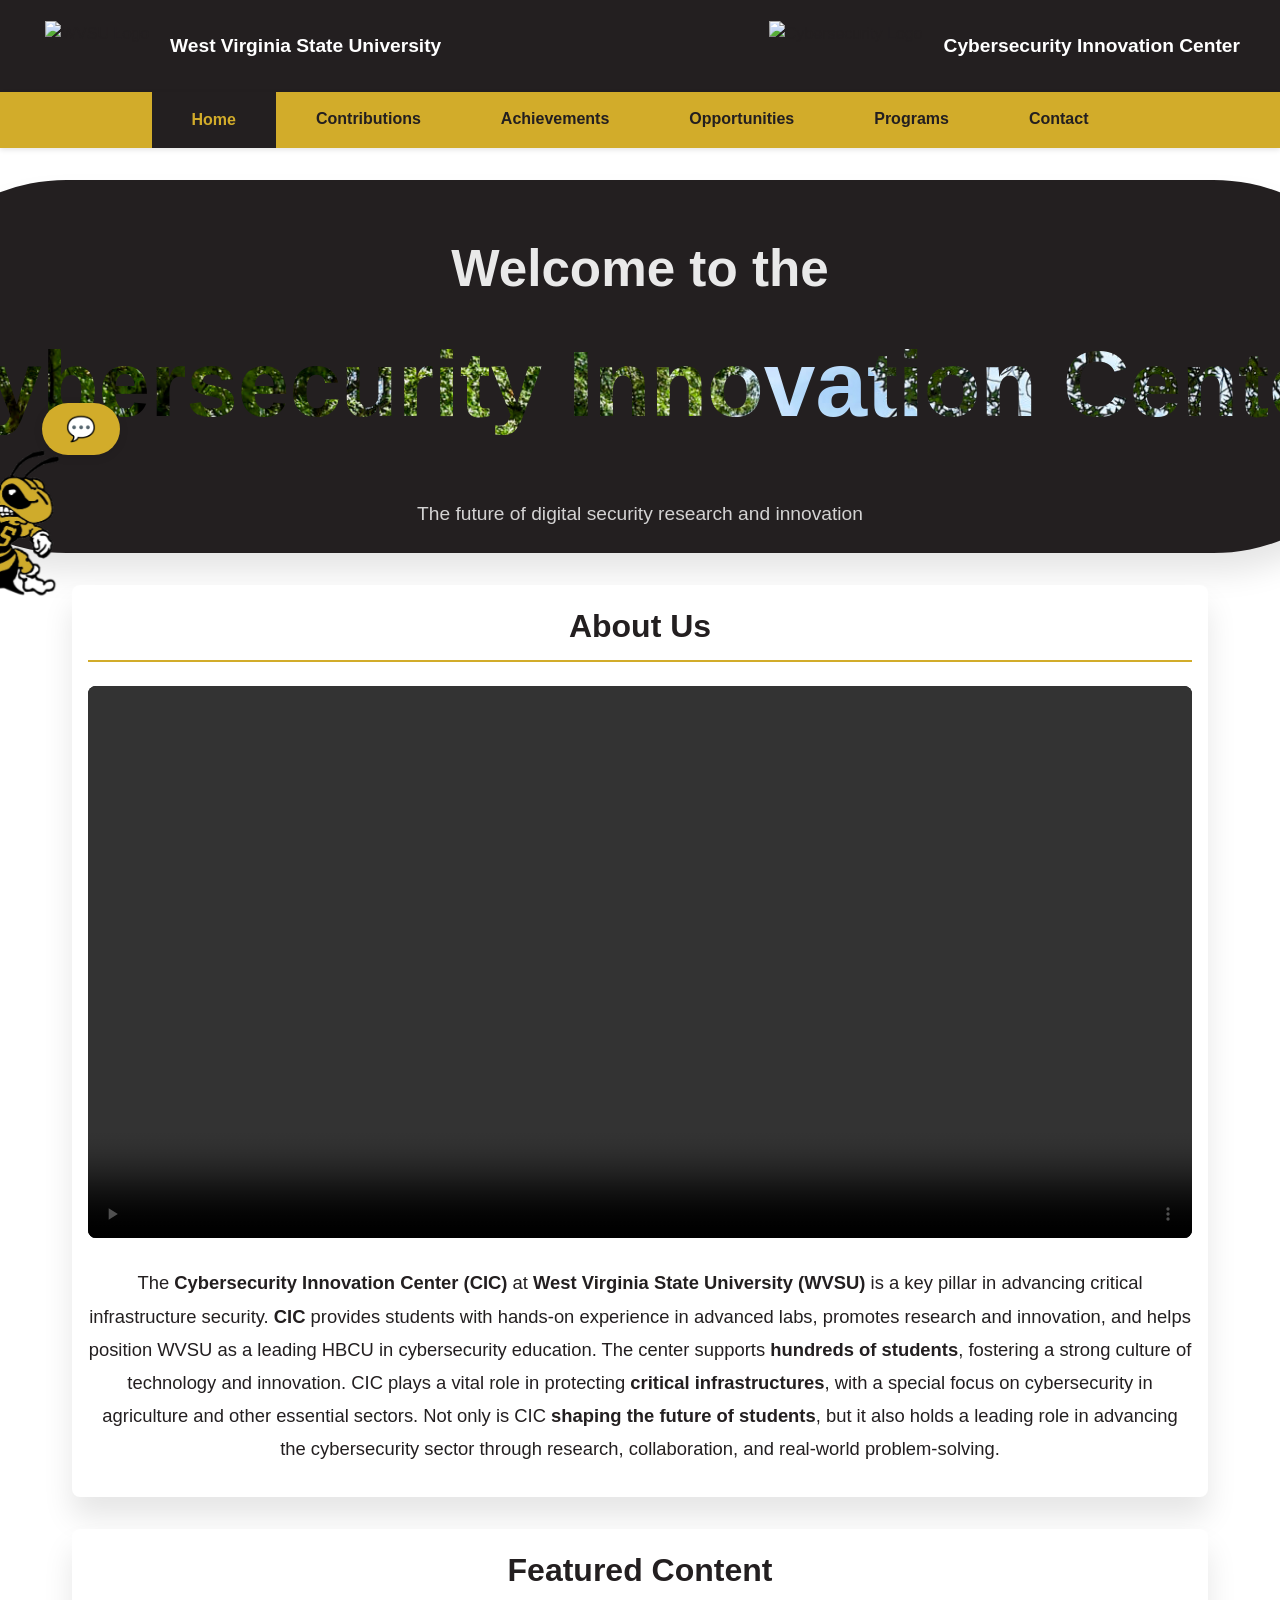
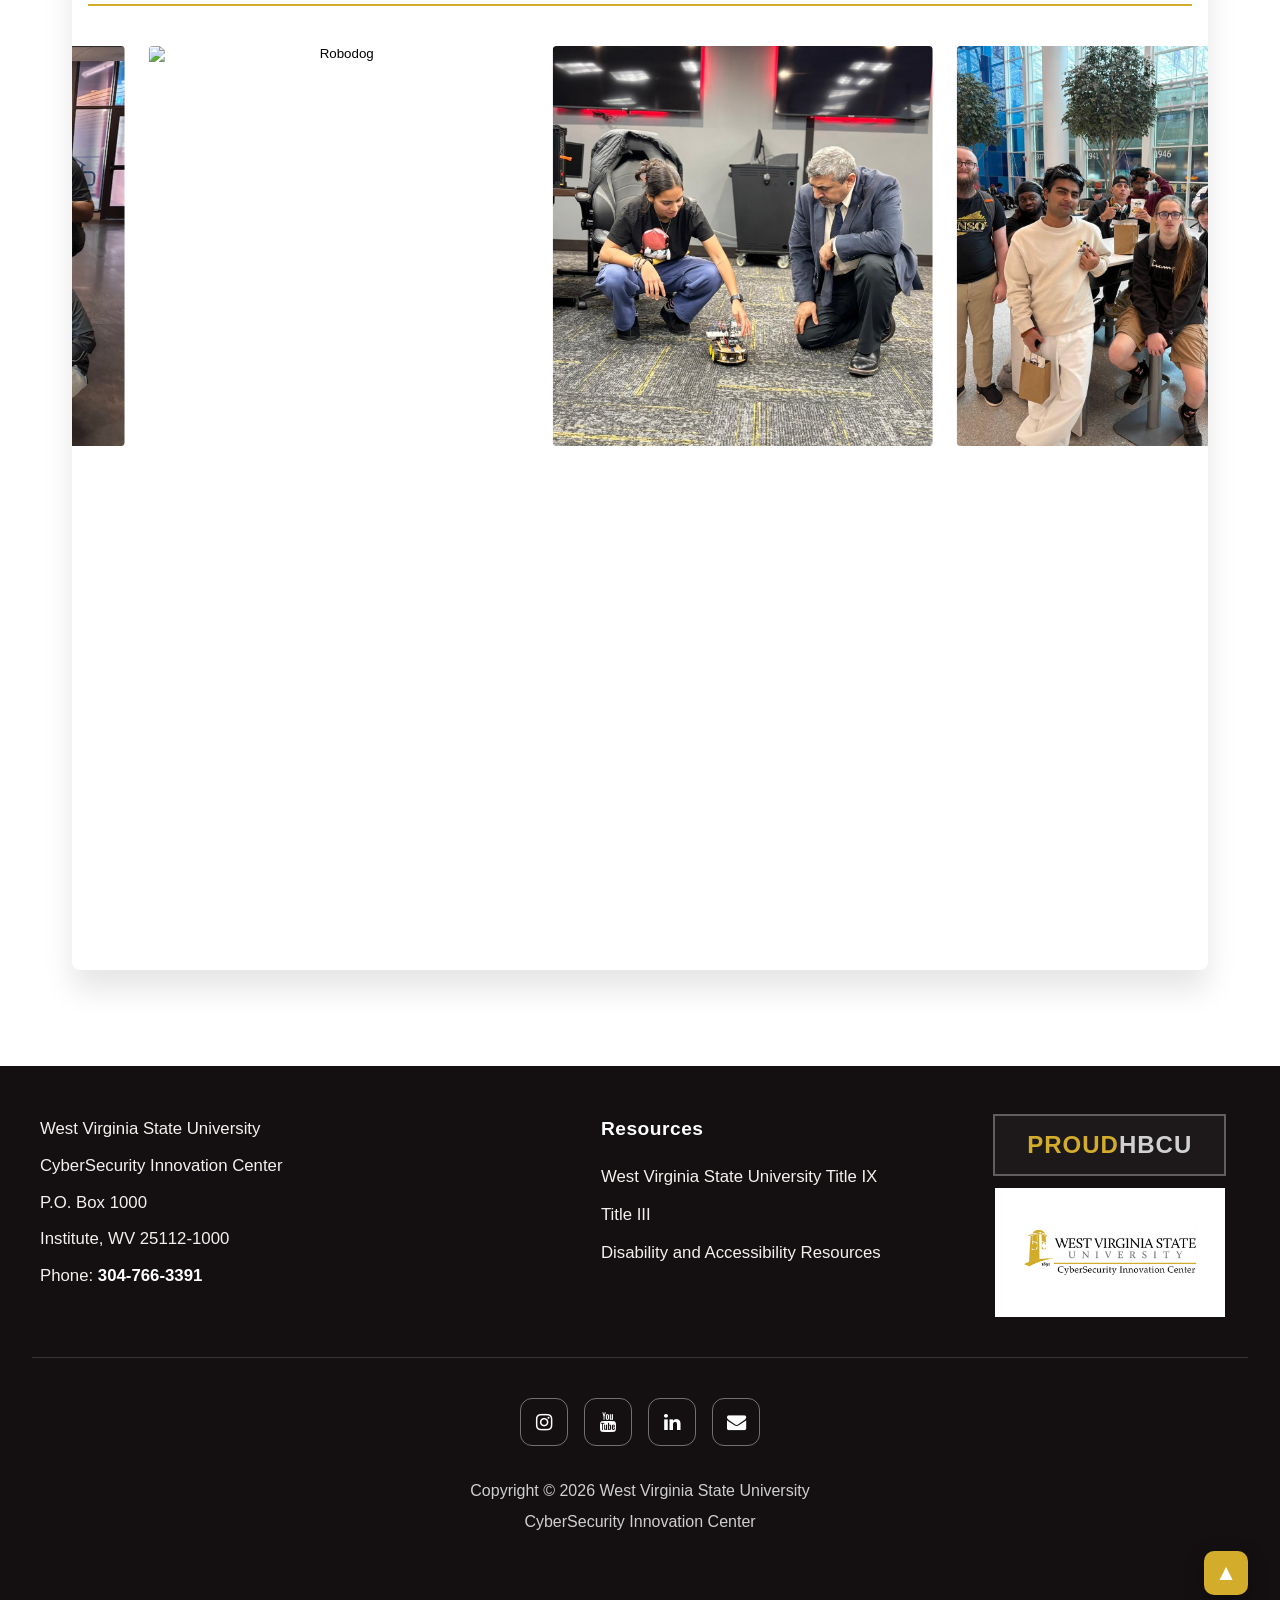
==== index.html @ 131c7783 "Add files via upload" ====
<!DOCTYPE html>
<html lang="en">
<head>
    <meta charset="UTF-8">
    <meta name="viewport" content="width=device-width, initial-scale=1.0">
    <title>WVSU Cybersecurity Department</title>
    <link rel="icon" type="image/png" href="https://res.cloudinary.com/dfd85ni55/image/upload/v1761953806/wvsu_logo_e3pgpv.jpg">
    <link rel="stylesheet" href="https://cdnjs.cloudflare.com/ajax/libs/font-awesome/6.5.2/css/all.min.css" integrity="sha512-10V4XgVQbWcv16O3MHuvb6jVWeItPxX2VINeodIZ6Tn6PvxI6Bfq5lHppZrgcWRjKs64+h0P4R9YQWZl+7kmg==" crossorigin="anonymous" referrerpolicy="no-referrer">
    <link rel="stylesheet" href="style/main.css">
    <link rel="stylesheet" href="https://cdnjs.cloudflare.com/ajax/libs/font-awesome/4.7.0/css/font-awesome.min.css">

</head>

<body>
    <div id="side-launcher">
        <button id="yj-logo" class="logo-btn"><img src="yj.png" alt="YJ Logo"></button>
        <button id="openChat" class="chat-button">💬</button>
    </div>
    <!-- Header with Logos -->
    <header class="header">
        <div class="logo-container">
            <div class="logo-section">
                <img src="https://res.cloudinary.com/dfd85ni55/image/upload/v1761953806/wvsu_logo_e3pgpv.jpg" alt="WVSU Logo" class="logo">
                <span class="logo-text">West Virginia State University</span>
            </div>
            <div class="logo-section">
                <img src="https://res.cloudinary.com/dfd85ni55/image/upload/v1761951953/logo_u8qpxo.png" alt="Cybersecurity Logo" class="logo">
                <span class="logo-text">Cybersecurity Innovation Center</span>
            </div>
        </div>
    </header>

    <!-- Navigation Banner -->
    <nav class="nav-banner">
        <div class="nav-container">
            <button class="nav-btn" data-target="home">Home</button>
            <button class="nav-btn" data-target="contributions">Contributions</button>
            <button class="nav-btn" data-target="achievements">Achievements</button>
            <button class="nav-btn" data-target="opportunities">Opportunities</button>
            <button class="nav-btn" data-target="programs">Programs</button>
            <button class="nav-btn" data-target="contact">Contact</button>
        </div>
    </nav>

    <!-- Main Content Area -->
    <main class="main-content">
        <!-- Home Section (Default) -->
        <section id="home" class="content-section active">
            <div class="hero-banner">
                <h1>Welcome to the</h1>
                <h2>Cybersecurity Innovation Center</h2>
                <p>The future of digital security research and innovation</p>
            </div>
            
            <div class="content-grid">
                <!-- About Us Section -->
                <div class="about-section">
                    <h2>About Us</h2>
                    <div class="about-content">
                        <div class="about-media">
                            <video controls class="about-video">
                                <source src="https://res.cloudinary.com/dfd85ni55/video/upload/v1761951751/Dr.Ali-1_bao9ch.mp4" type="video/mp4">
                                Your browser does not support the video tag.
                            </video>
                        </div>
                        <div class="about-text">
                            <p>The <strong>Cybersecurity Innovation Center (CIC)</strong> at <strong>West Virginia State University (WVSU)</strong> is a key pillar in advancing critical infrastructure security. <strong>CIC</strong> provides students with hands-on experience in advanced labs, promotes research and innovation, and helps position WVSU as a leading HBCU in cybersecurity education. The center supports <strong>hundreds of students</strong>, fostering a strong culture of technology and innovation. CIC plays a vital role in protecting <strong>critical infrastructures</strong>, with a special focus on cybersecurity in agriculture and other essential sectors.
Not only is CIC <strong>shaping the future of students</strong>, but it also holds a leading role in advancing the cybersecurity sector through research, collaboration, and real-world problem-solving.</p>
                        </div>
                    </div>
                </div>

<!-- Featured Content Area
<div class="featured-section">
  <h2>Featured Content</h2>

  <div id="featuredScroller"
       class="media-grid"
       style="display:flex; gap:12px; overflow-x:auto; overflow-y:hidden; padding:6px 2px 10px; -webkit-overflow-scrolling:touch; scroll-snap-type:x proximity;">
    
    <div class="media-item" style="flex:0 0 auto; scroll-snap-align:start;">
      <img src="https://res.cloudinary.com/dfd85ni55/image/upload/v1761951952/homeimg_brps0h.png"
           alt="Featured Image"
           style="display:block; height:140px; width:auto; max-width:none;">
    </div>

    <div class="media-item" style="flex:0 0 auto; scroll-snap-align:start;">
      <img src="https://res.cloudinary.com/dfd85ni55/image/upload/v1761951952/robodog_a3rska.jpg"
           alt="Robotic Dog"
           style="display:block; height:140px; width:auto; max-width:none;">
    </div>

    <div class="media-item" style="flex:0 0 auto; scroll-snap-align:start;">
      <img src="1.jpeg"
           alt="Image 1"
           style="display:block; height:140px; width:auto; max-width:none;">
    </div>

    <div class="media-item" style="flex:0 0 auto; scroll-snap-align:start;">
      <img src="2.jpeg"
           alt="Image 2"
           style="display:block; height:140px; width:auto; max-width:none;">
    </div>

    <div class="media-item" style="flex:0 0 auto; scroll-snap-align:start;">
      <img src="3.jpeg"
           alt="Image 3"
           style="display:block; height:140px; width:auto; max-width:none;">
    </div>
  </div>
</div>


        </section> -->
<!-- Featured Content Area -->
                <div class="featured-section">
                    <h2>Featured Content</h2>
               
                         <div id="image-track" data-mouse-down-at="0" data-prev-percentage="0">
                    <button class="image-btn" data-caption="Our First Hackathon">
                        <img class="image" src="hackathon1.png" alt="First Hackathon">
                    </button>
                    <button class="image-btn" data-caption="Robo-dog">
                        <img class="image" src="https://res.cloudinary.com/dfd85ni55/image/upload/v1761951952/robodog_a3rska.jpg" alt="Robodog">
                    </button>
                    <button class="image-btn" data-caption="Robotic Car Projects">
                        <img class="image" src="1.jpeg" alt="Project A">
                    </button>
                    <button class="image-btn" data-caption="Our Second Hackathon">
                        <img class="image" src="2.jpeg" alt="Second Hackathon">
                    </button>
                    </div>

                    <!-- shorts section -->
                    <div class="shorts-section">
                        <div class="shorts-grid">
                            <iframe width="250" height="444" src="https://www.youtube.com/embed/de_XVxw7pVk" title="YouTube video player" frameborder="0" allow="accelerometer; autoplay; clipboard-write; encrypted-media; gyroscope; picture-in-picture; web-share" allowfullscreen></iframe>
                            <iframe width="250" height="444" src="https://www.youtube.com/embed/Q2kvrEiIpgE" title="YouTube video player" frameborder="0" allow="accelerometer; autoplay; clipboard-write; encrypted-media; gyroscope; picture-in-picture; web-share" allowfullscreen></iframe>
                            <iframe width="250" height="444" src="https://www.youtube.com/embed/GW62mZNpHdo" title="YouTube video player" frameborder="0" allow="accelerometer; autoplay; clipboard-write; encrypted-media; gyroscope; picture-in-picture; web-share" allowfullscreen></iframe>
                            <iframe width="250" height="444" src="https://www.youtube.com/embed/1WqPB7zxiTo" title="YouTube video player" frameborder="0" allow="accelerometer; autoplay; clipboard-write; encrypted-media; gyroscope; picture-in-picture; web-share" allowfullscreen></iframe>
                        
                        </div>
                    </div>
                </div>
            </div>
        </section>
        <!-- Other Sections (Hidden by default) -->
                <section id="contributions" class="content-section">
            <h1>Contributions</h1>
            <div class="section-content">
                <h3>Google Clinic Partnership</h3>
                <div class="media-grid">
                        <div class="media-item">
                            <img src="img.jpg" alt="Featured Image" class="media-thumb">
                        </div>
                        <div class="media-item">
                            <img src="aa.jpeg" alt="Robotic Dog" class="media-thumb">
                        </div>
                    </div>
 <!-- <div style="display:flex; gap:12px; flex-wrap:wrap; align-items:flex-start;">
  <img src="img.jpg" alt="Google Clinic" class="section-image"
       style="width:260px; height:180px; object-fit:cover; display:block;">
  <img src="aa.jpeg" alt="Google Clinic" class="section-image"
       style="width:260px; height:180px; object-fit:cover; display:block;">
</div> -->

                <div class="contribution-item">
                    <p>The <strong>Google Clinic</strong> represents a groundbreaking partnership that bridges academic learning with real-world impact. Our students gain invaluable hands-on experience by providing <strong>free cybersecurity consultations</strong> to local businesses, helping protect our community's digital infrastructure while developing practical skills.</p>
                </div>
                <space>

                </space>
              
                <h3>Research Publications</h3>
                        <div class="media-grid">
                        <div class="media-item">
                            <img src="sc.jpeg" alt="Featured Image" class="media-thumb">
                        </div>
                        <div class="media-item">
                            <img src="bb.jpeg" alt="Robotic Dog" class="media-thumb">
                        </div>
                    </div>

                <div class="contribution-item">
                    <p>Through dedicated <strong>research funding</strong>, our department enables students to conduct innovative research in <strong>cybersecurity</strong>, <strong>AI</strong>, and <strong>computer science</strong>. These projects result in publications in respected academic journals, allowing students to establish their presence in the field while contributing to the advancement of cybersecurity knowledge.</p>
                </div>
            </div>
        </section>

        <section id="achievements" class="content-section">
            <h1>Achievements</h1>
            <div class="section-content">
                <h3>Industry Partnerships & Funding</h3>
                <div class="achievement-item">
                    <p>Through strategic partnerships with industry leaders like <strong>Google</strong>, <strong>IBM</strong>, and <strong>Amazon</strong>, we've secured substantial funding for the Innovation Center. These resources support cutting-edge facilities including the <strong>CyberHive</strong> and <strong>KITE</strong> labs, enhancing our students' learning experience.</p>
                </div>

                <h3>Major Grants</h3>
                <div class="achievement-item">
                    <ul class="grant-list">
                        <li><strong>$1 million</strong> - Google Cybersecurity Clinic (2024-2030)</li>
                        <li><strong>$749,973</strong> - Department of Energy (DoE) Cyber Security Center for Critical Infrastructure</li>
                        <li><strong>$500,000</strong> - Cybersecurity Innovation Center (CIC) expansion</li>
                        <li><strong>$764,792</strong> - Kanawha County Commission CIC establishment</li>
                        <li><strong>$349,681</strong> - CISE-MSI Research Collaboration</li>
                    </ul>
                </div>

                <h3>Competition Success</h3>
                <div class="achievement-item">
                    <p>Our department actively participates in various <strong>hackathons</strong> and cybersecurity competitions, providing students with opportunities to showcase their skills and compete at national levels.</p>
                </div>
            </div>
        </section>

        <section id="contact" class="content-section">
  <h1>Contact Us</h1>

  <div class="section-content"
       style="display:flex; align-items:flex-start; justify-content:space-between; gap:24px; flex-wrap:wrap;">

    <div class="contact-grid" style="flex:1 1 420px; min-width:280px;">
      <div class="contact-card">
        <h3>Dr. Ali Al-Sinayyid</h3>
        <p class="title">Assistant Professor | Director, WVSU Cybersecurity Innovation Center</p>
        <p>Department of Math, Computer Science, and Engineering</p>
        <p>College of Natural Sciences and Mathematics</p>
        <p>West Virginia State University</p>
        <p>727 Wallace Hall, Institute, WV 25112-1000</p>
        <p>Phone: <a href="tel:3047663391">304-766-3391</a></p>
        <p>Email: <a href="mailto:ali.alsinayyid@wvstateu.edu">ali.alsinayyid@wvstateu.edu</a></p>
        <p><a href="https://wvstateu.edu/college-of-natural-sciences-and-mathematics/author/ali-alsinayyid/">Learn More</a></p>
      </div>
    </div>

    <img src="ali.JPG"
         alt="Contact Image"
         class="contact-img"
         style="flex:0 0 auto; width:260px; max-width:100%; height:auto; margin-left:auto; margin-bottom:10px;">
  </div>
</section>


        <section id="achievements" class="content-section">
            <h1>Achievements</h1>
            <div class="section-content">
                <p>Grants: Cybersecurity Innovation Center Has Partnered With many big Tech Companies such as Google, IBM, And Amazon, To Recive Funding For The Innovation Center. This Funding is Used For Things such as The CyberHive and the KITEs, Which are Very Helpful in Learning CyberSecurity. This also allows him to provide funding to students for the differenct programs such as the google clinic and Research Papers.</p>
                <p>Hackathons: Dr. Ali Has taken several groups to various hackathons.</p>
            </div>
        </section>

        <section id="opportunities" class="content-section">
            <h1>Opportunities</h1>
            <div class="section-content">
                <div class="media-item">
                    <img src="clinic_ribbon.png" alt="Google Clinic" class="media-thumb">
                </div>
                
                <h3>Collaborative Programs</h3>
                <div class="opportunity-item">
                    <p>The <strong>Google Clinic Partnership</strong> represents our commitment to real-world experience and community service. Through this initiative, our students provide free cybersecurity evaluations to local small businesses, applying their classroom knowledge to protect our community's digital infrastructure.</p>
                </div>
                
                <h3>Research Opportunities</h3>
                <div class="opportunity-item">
                    <p>Our <strong>Research Program</strong> offers students the chance to conduct cutting-edge research in cybersecurity, AI, and computer science. Selected projects receive funding and support, with opportunities for publication in academic journals, helping students establish their presence in the field.</p>
                </div>

                <h3>Scholarships</h3>
                <div class="opportunity-item">
                    <p>The <strong>NobleReach Scholars Program</strong> offers recent graduates fully compensated, one-year positions in AI, computing & cybersecurity within government agencies. In 2025, 28 scholars were selected from over 1,000 applicants, working with prestigious organizations including the US Department of Defense and various city innovation authorities.</p>
                </div>

                <div class="opportunity-item">
                    <p>The <strong>Cyber Ready Professionals IT Audit Fundamentals Scholarship</strong> ($4,415 value) provides specialized training in IT auditing, cybersecurity, and risk management, preparing students for professional audit roles with comprehensive certification preparation.</p>
                </div>

                <div class="opportunity-item">
                    <p>The <strong>KCC Cybersecurity Scholarship</strong> ($1,500) supports students pursuing excellence in cybersecurity education.</p>
                </div>

                <div class="opportunity-item">
                    <p>The <strong>NSF CyberCorps Scholarship for Service (SFS)</strong> offers full tuition support for master's degrees in computer science or computer engineering, including generous stipends and annual professional development funds. Recipients attend exclusive job fairs in Washington, DC, connecting with premier employers like the National Security Agency and National Laboratories.</p>
                </div>
            </div>
        </section>

        <section id="programs" class="content-section">
            <h1>Programs</h1>
            <div class="section-content">
                <div class="media-grid program-grid">
                    <article class="program-card">
                        <img src="cyber.jpeg" alt="Graduate students collaborating on cybersecurity research" class="media-thumb">
                        <div class="program-info">
                            <h3>Master of Science in Computer Science (MS)</h3>
                            <a class="program-cta" href="https://wvstateu.edu/college-of-natural-sciences-and-mathematics/degree-program/master-of-science-in-computer-science/" target="_blank" rel="noopener">Learn more</a>
                        </div>
                    </article>

                    <article class="program-card">
                        <img src="cs.jpg" alt="Undergraduate students working on laptops" class="media-thumb">
                        <div class="program-info">
                            <h3>Bachelor of Science in Computer Science (BS)</h3>
                            <a class="program-cta" href="https://wvstateu.edu/college-of-natural-sciences-and-mathematics/departments/mathematics-and-computer-science/computer-science" target="_blank" rel="noopener">Learn more</a>
                        </div>
                    </article>
                </div>

                <div class="media-grid program-grid">
                    <article class="program-card">
                        <img src="c.jpeg" alt="Student presenting cybersecurity project" class="media-thumb">
                        <div class="program-info">
                            <h3>Bachelor of Science in Cybersecurity</h3>
                            <a class="program-cta" href="https://wvstateu.edu/college-of-natural-sciences-and-mathematics/departments/mathematics-and-computer-science/computer-science" target="_blank" rel="noopener">Learn more</a>
                        </div>
                    </article>

                    <article class="program-card">
                        <img src="aa.jpeg" alt="Faculty mentoring cybersecurity scholars" class="media-thumb">
                        <div class="program-info">
                            <h3>Minor in Cybersecurity</h3>
                            <a class="program-cta" href="https://wvstateu.edu/college-of-natural-sciences-and-mathematics/departments/mathematics-and-computer-science/computer-science" target="_blank" rel="noopener">Learn more</a>
                        </div>
                    </article>
                </div>
            </div>
        </section>

        <section id="contact" class="content-section">
            <h1>Contact Us</h1>
            <div class="section-content">
                <p>Get in touch with the Cybersecurity Department.</p>
            </div>
        </section>
    </main>

    <!-- Chatbot -->
    <div class="chat-container" id="chatContainer">
        <div class="chat-header">
            <h3>CIC Assistant</h3>
            <button id="minimizeChat" class="minimize-btn">−</button>
        </div>
        <div class="chat-messages" id="chatMessages"></div>
        <div class="chat-input">
            <input type="text" id="userInput" placeholder="Type your message...">
            <button id="sendMessage">Send</button>
        </div>
    </div>

    <footer class="site-footer">
        <div class="footer-top">
            <div class="footer-column footer-brand">
                <address class="footer-contact">
                    <p>West Virginia State University</p>
                    <p>CyberSecurity Innovation Center</p>
                    <p>P.O. Box 1000</p>
                    <p>Institute, WV 25112-1000</p>
                    <p>Phone: <a href="tel:3047663391">304-766-3391</a></p>
                </address>
            </div>

            <div class="footer-column footer-links">
                <h4>Resources</h4>
                <ul>
                    <li><a href="https://wvstateu.edu/about/title-ix" target="_blank" rel="noopener">West Virginia State University Title IX</a></li>
                    <li><a href="https://wvstateu.edu/about/title-iii" target="_blank" rel="noopener">Title III</a></li>
                    <li><a href="https://wvstateu.edu/about/disability-accessibility" target="_blank" rel="noopener">Disability and Accessibility Resources</a></li>

                </ul>
            </div>

           <div class="footer-column footer-badge" style="display:flex; flex-direction:column; gap:12px;">
  <a class="hbcu-badge"
     href="https://www2.ed.gov/about/inits/list/whhbcu/edlite-list.html"
     target="_blank"
     rel="noopener"
     style="display:block;">
    <span class="badge-prefix">Proud</span><span class="badge-highlight">HBCU</span>
  </a>

  <img src="sk.jpg"
       alt="West Virginia State University logo"
       class="footer-logo"
       style="display:block; max-width:100%; height:auto;">
</div>

        </div>

        <span class="footer-divider" aria-hidden="true"></span>

        <div class="footer-middle">
            <ul class="social-list">
                <li><a href="https://www.instagram.com/wvsu_yellowhackets?igsh=MW1vYThmN2ttdTlocw==" aria-label="West Virginia State University on Instagram"><i class="fa fa-instagram"></i></a></li>
                <li><a href="https://www.youtube.com/@WVSU1891/featured" aria-label="West Virginia State University on YouTube"><i class="fa fa-youtube"></i></a></li>
                <li><a href="https://www.linkedin.com/in/smartshikhar/" aria-label="West Virginia State University on LinkedIn"><i class="fa fa-linkedin"></i></a></li>
                <li><a href="mailto:ali.alsinayyid@wvstateu.edu" aria-label="West Virginia State University on Mail"><i class="fa fa-envelope"></i></a></li>
            </ul>

            <div class="footer-bottom">
                <p>Copyright © 2026 West Virginia State University</p>
                <p>CyberSecurity Innovation Center</p>
                <!-- <p class="powered-by">Powered by <span>WVNET</span></p> -->
            </div>
        </div>

        <button class="back-to-top" id="backToTop" aria-label="Back to top">
            <span>&#9650;</span>
        </button>
    </footer>

    <script src="js/main.js"></script>
    <script>
(() => {
  const scroller = document.getElementById('featuredScroller');
  if (!scroller) return;

  // Respect accessibility setting
  if (window.matchMedia && window.matchMedia('(prefers-reduced-motion: reduce)').matches) return;

  let paused = false;
  let rafId = null;
  let lastTs = null;
  let resumeTimer = null;

  const speed = 40; // pixels per second (change this for faster/slower)

  function tick(ts) {
    if (lastTs == null) lastTs = ts;
    const dt = (ts - lastTs) / 1000;
    lastTs = ts;

    if (!paused) {
      scroller.scrollLeft += speed * dt;

      const max = scroller.scrollWidth - scroller.clientWidth;
      if (max > 0 && scroller.scrollLeft >= max - 1) {
        scroller.scrollLeft = 0; // loop back to start
      }
    }

    rafId = requestAnimationFrame(tick);
  }

  function pause() { paused = true; }
  function resume() { paused = false; }
  function pauseThenResume(ms = 1500) {
    pause();
    if (resumeTimer) clearTimeout(resumeTimer);
    resumeTimer = setTimeout(resume, ms);
  }

  scroller.addEventListener('mouseenter', pause);
  scroller.addEventListener('mouseleave', resume);

  scroller.addEventListener('touchstart', pause, { passive: true });
  scroller.addEventListener('touchend', resume, { passive: true });

  scroller.addEventListener('wheel', () => pauseThenResume(1500), { passive: true });
  scroller.addEventListener('pointerdown', () => pauseThenResume(1500), { passive: true });

  rafId = requestAnimationFrame(tick);
})();
</script>

</body>
</html>
---- style/main.css ----
/* Reset and Base Styles */
* {
    margin: 0;
    padding: 0;
    box-sizing: border-box;
}

body {
    font-family: 'Arial', sans-serif;
    line-height: 1.6;
    color: #231F20;
    background-color: #ffffff;
}

/* Color Variables */
:root {
    --primary-dark: #231F20;
    --primary-gold: #D2AC2A;
    --white: #ffffff;
    --light-gray: #f4f4f4;
}

/* Header Styles */
#side-launcher {
    position: fixed;
    left: 0;
    top: 50%;
    transform: translateY(-50%);
    display: flex;
    flex-direction: column;  /* stack vertically */
    align-items: center;
    gap: 0.2rem;
    z-index: 900;
    transition: transform 0.3s ease;
}

.logo-btn {
    background: none;
    border: none;
    padding: 0;
    cursor: pointer;
    transition: transform 180ms ease;
}

.logo-btn img {
    width: 120px;
    height: auto;
    display: block;
}

.logo-btn:hover {
    transform: scale(1.03);
}

#side-launcher.closed {
    transform: translate(-100%, -50%); /* hide entire block offscreen */
}

#yj-logo {
    width: 120px;
    height: auto;
    position: fixed;
    transition: transform 0.3s ease;
}

#side-launcher.closed #yj-logo {
    transform: translateX(-120%);
}

.chat-button {
    margin: 0;
    font-size: 1.5rem;
    background: none;
    border: none;
    cursor: pointer;
    
    display: inline-flex;
    align-items: center;
    justify-content: center;
}
.header {
    background-color: var(--primary-dark);
    padding: 1rem 2rem;
}

.logo-container {
    display: flex;
    justify-content: space-between;
    align-items: center;
    max-width: 1200px;
    margin: 0 auto;
}

.logo-section {
    display: flex;
    align-items: center;
    gap: 1rem;
}

.logo {
    height: 60px;
    width: auto;
    background-color: var(--primary-dark);
    padding: 5px;
}

.logo-text {
    color: var(--white);
    font-size: 1.2rem;
    font-weight: bold;
}

/* Navigation Banner */
.nav-banner {
    background-color: var(--primary-gold);
    padding: 0;
    box-shadow: 0 2px 5px rgba(0,0,0,0.1);
}

/* make nav sticky and allow hide/show on scroll */
.nav-banner {
    position: sticky;
    top: 0;
    z-index: 1000;
    transition: transform 260ms ease-in-out, box-shadow 260ms ease-in-out;
}

.nav-banner.hidden {
    transform: translateY(-100%);
}

.nav-container {
    display: flex;
    justify-content: center;
    max-width: 1200px;
    margin: 0 auto;
}

.nav-btn {
    background: none;
    border: none;
    padding: 1rem 2.5rem;
    color: var(--primary-dark);
    font-size: 1rem;
    font-weight: bold;
    cursor: pointer;
    transition: all 0.3s ease;
    border-bottom: 3px solid transparent;
}

.nav-btn:hover {
    background-color: rgba(35, 31, 32, 0.1);
    border-bottom: 3px solid var(--primary-dark);
}

.nav-btn.active {
    background-color: var(--primary-dark);
    color: var(--primary-gold);
    border-bottom: 3px solid var(--primary-dark);
    padding-top: 1.2rem;
    
}

/* Main Content */
.main-content {
    max-width: 1200px;
    margin: 0 auto;
    padding: 2rem;
    min-height: 70vh;
}

.content-section {
    display: none;
    align-items: center;
}

.content-section.active {
    display: block;
}


/* Hero Banner */
.hero-banner {
    text-align: center;
    padding: 3rem 0rem;
    margin-bottom: 2rem; margin-left: -12rem; margin-right: -12rem;
    background: var(--primary-dark);
    color: var(--white);
    border-radius: 20rem;
    box-shadow: 0 20px 30px rgba(0,0,0,0.1);
}

.hero-banner h1,
.hero-banner h2 {
    position: relative;
    z-index: 1;
}

.hero-banner h1{
opacity: 0.9;
font-size: 3.2rem;
}

/*Cybersecurity Inovation Center*/
.hero-banner h2 {
    color: transparent;
    background-clip: text;
    -webkit-background-clip: text;
    
    font-size: 5.8rem;
    margin-bottom: 1rem;
    background-image: url("../hero-bg.jpeg");
    background-size: 130% auto;             
    background-position: auto auto;  
    animation: animate-background 40s linear infinite;
}
/* animate the background position to slide back and forth */
@keyframes animate-background {
    0%   { background-position:   0% 43%; }
    50%  { background-position: 100% 43%; }
    100% { background-position:   0% 43%; }
}

.hero-banner p {
    margin-top: 2.5rem; margin-bottom: -1.5rem;

    font-size: 1.2rem; opacity: 0.8;
}


/* Content Grid */
.content-grid {
    display: grid;
    gap: 2rem;
}

.about-section,
.featured-section {
    background: var(--white);
    padding: 1rem;
    position: relative;
    border-radius: 8px;
    box-shadow: 0 20px 30px rgba(0,0,0,0.1);
    overflow: hidden;      /* contain carousel within section */
}

.featured-section {
    min-height: 500px;     /* ensure vertical space for images */
    display: flex;
    flex-direction: column;
    justify-content: center;  /* vertically center track within section */
}

.about-section h2,
.featured-section h2 {
    color: var(--primary-dark);
    text-align: center;
    margin-bottom: 1.5rem;
    font-size: 2rem; /* increased from 1.8rem */
    border-bottom: 2px solid var(--primary-gold);
    padding-bottom: 0.5rem;
}

.about-content {
    display: grid;
    grid-template-columns: 1fr; /* stack video above text */
    gap: 1.25rem;
    align-items: start;
}

.about-text p {
    margin-bottom: 1rem;
    line-height: 1.8;
    font-size: 1.15rem; /* new: slightly larger body text */
}

/* center text in about section */
.about-text {
    text-align: center;
}

/* Media Placeholders */
.media-placeholder {
    background-color: var(--light-gray);
    border: 2px dashed #ccc;
    border-radius: 8px;
    height: 250px;
    display: flex;
    align-items: center;
    justify-content: center;
    color: #666;
    font-style: italic;
}

.media-grid {
    display: grid;
    grid-template-columns: repeat(auto-fit, minmax(250px, 1fr));
    gap: 1.5rem;
}

.media-item {
    text-align: center;
}

.media-item img {
    width: 100%;
    height: 300px;
    object-fit: cover;
    border-radius: 8px;
}

.media-item p {
    margin-top: 0.5rem;
    color: var(--primary-dark);
}

#image-track .image-btn {
    border: none;
    background: none;
    padding: 0;
    margin: 0;
    cursor: pointer;
    position: relative;
    display: inline-block;
}

#image-track .image-btn img {
    width: 380px;              /* fixed width for each image */
    height: 400px;             /* fixed height */
    object-fit: cover;         /* crop to fit without distortion */
    object-position: center;
    flex-shrink: 0;            /* prevent flex from shrinking */
    border-radius: 4px;
    display: block;
    transition: transform 220ms ease, box-shadow 220ms ease;
}

#image-track .image-btn::after {
    content: attr(data-caption);
    position: absolute;
    left: 0;
    right: 0;
    bottom: 12px;
    padding: 0 10px;
    background: none; 
    text-shadow: 2px 2px 4px rgba(0,0,0,0.5); /* re-added text shadow for visibility */
    color: var(--primary-gold);
    font-weight: 700;
    font-size: 36px;
    text-align: center;
    pointer-events: none;
    opacity: 0;
    transform: translateY(8px);
    transition: opacity 180ms ease, transform 180ms ease;
}

#image-track .image-btn:hover::after {
    opacity: 1;
    transform: translateY(0);
}

#image-track .image-btn:hover img {
    transform: translateY(-6px);
    box-shadow: 0 10px 30px rgba(0,0,0,0.12);
}

#image-track {
    display: flex;
    gap: 1.5rem;               /* space between images */
    padding: 1rem 0;           /* vertical breathing room */
    position: relative;        /* establish positioning context */
    /* JavaScript will add transform for drag interaction */
}

/* Shorts section styling */
.shorts-section {
    margin-top: 2rem;
    margin-bottom: 1rem;
}

.shorts-section h2 {
    text-align: center;
    color: var(--primary-dark);
    margin-bottom: 1rem;
}

.shorts-grid {
    display: flex;
    flex-wrap: wrap;
    justify-content: center;
    gap: 1rem;
}

.shorts-grid iframe {
    border: none;
    border-radius: 8px;
}

/* make the middle two pictures slightly larger than their box */



#image-track .image-btn:nth-child(2):hover img,
#image-track .image-btn:nth-child(3):hover img,
#image-track .image-btn:nth-child(1):hover img,
#image-track .image-btn:nth-child(4):hover img {
    transform: scale(1.03);
}

/* Section Content */
.section-content {
    background: var(--white);
    padding: 2rem;
    border-radius: 8px;
    box-shadow: 0 2px 10px rgba(0,0,0,0.1);
    min-height: 400px;
}

.section-content h1 {
    color: var(--primary-dark);
    margin-bottom: 1.5rem;
    border-bottom: 2px solid var(--primary-gold);
    padding-bottom: 0.5rem;
}

.section-content h3 {
    color: var(--primary-dark);
    margin: 2rem 0 1rem;
    font-size: 1.5rem;
    border-left: 4px solid var(--primary-gold);
    padding-left: 1rem;
}

.opportunity-item {
    margin-bottom: 1.5rem;
    padding: 1rem;
    background: var(--light-gray);
    border-radius: 6px;
}

.opportunity-item p {
    font-size: 1.1rem;
    line-height: 1.6;
    color: var(--primary-dark);
}

.opportunity-item strong,
.contribution-item strong,
.achievement-item strong {
    color: var(--primary-dark);
    font-weight: 600;
}

/* Contact Cards */
.contact-grid {
    display: grid;
    grid-template-columns: repeat(auto-fit, minmax(300px, 1fr));
    gap: 2rem;
    margin-top: 2rem;
}

.contact-card {
    background: var(--light-gray);
    padding: 1.5rem;
    border-radius: 8px;
    border-left: 4px solid var(--primary-gold);
}

.contact-card h3 {
    color: var(--primary-dark);
    margin-bottom: 0.5rem;
    font-size: 1.3rem;
}

.contact-card .title {
    color: var(--primary-gold);
    font-weight: 600;
    margin-bottom: 1rem;
    font-size: 1.1rem;
}

.contact-card p {
    margin-bottom: 0.5rem;
    font-size: 1rem;
}

.contact-img {
    margin-top: 32px;
    width: 12%;              /* fill available width */
    max-width: 260px;         /* keep within layout */
    height: calc(100% - 32px);/* stretch to match card height minus margin */
    position: relative;
    top: 18px;
    left: -18px; /* nudge up to align with card */
    object-fit: cover;        /* crop if necessary */
    border-radius: 8px;      /* slight bevel on edges */
    box-shadow: 0 2px 8px rgba(0,0,0,0.1);
}

/* Achievement Styles */
.achievement-item {
    margin-bottom: 1.5rem;
    padding: 1.5rem;
    background: var(--light-gray);
    border-radius: 8px;
}

.grant-list {
    list-style: none;
    padding: 0;
}

.grant-list li {
    margin-bottom: 0.8rem;
    padding-left: 1.5rem;
    position: relative;
    font-size: 1.1rem;
    line-height: 1.4;
}

.grant-list li::before {
    content: "•";
    color: var(--primary-gold);
    font-weight: bold;
    position: absolute;
    left: 0;
}

/* Contribution Styles */
.contribution-item {
    margin-bottom: 1.5rem;
    padding: 1.5rem;
    background: var(--light-gray);
    border-radius: 8px;
}

.contribution-item p,
.achievement-item p {
    font-size: 1.1rem;
    line-height: 1.6;
    color: var(--primary-dark);
}

/* Programs Styles */
.program-item {
    margin-bottom: 2rem;
    padding: 1.5rem;
    background: var(--light-gray);
    border-radius: 8px;
}

.program-list {
    list-style: none;
    padding: 0;
    margin: 1rem 0;
}

.program-list li {
    margin-bottom: 0.8rem;
    padding-left: 1.5rem;
    position: relative;
    font-size: 1.1rem;
    line-height: 1.4;
}

.program-list li::before {
    content: "•";
    color: var(--primary-gold);
    font-weight: bold;
    position: absolute;
    left: 0;
}

.program-link {
    margin-top: 1rem;
    font-size: 1.1rem;
}

.program-link a {
    color: var(--primary-gold);
    text-decoration: none;
    font-weight: 600;
    transition: color 0.3s ease;
}

.program-link a:hover {
    color: var(--primary-dark);
    text-decoration: underline;
}

.program-grid {
    margin-top: 2rem;
    gap: 2rem;
}

.program-card {
    background: var(--white);
    border-radius: 12px;
    box-shadow: 0 12px 30px rgba(0,0,0,0.08);
    overflow: hidden;
    display: flex;
    flex-direction: column;
    border: 1px solid rgba(0,0,0,0.06);
}

.program-card .media-thumb {
    border-radius: 0;
    height: 240px;
    object-fit: cover;
}

.program-info {
    padding: 1.25rem 1.5rem 1.75rem;
    display: flex;
    flex-direction: column;
    gap: 0.75rem;
    flex: 1;
}

.program-info h3 {
    margin: 0;
    padding: 0;
    border: none;
    font-size: 1.35rem;
}

.program-cta {
    align-self: flex-start;
    color: var(--primary-gold);
    text-decoration: none;
    font-weight: 700;
    letter-spacing: 0.05em;
    text-transform: uppercase;
    font-size: 0.95rem;
    border-bottom: 2px solid transparent;
    transition: color 0.2s ease, border 0.2s ease;
}

.program-cta:hover {
    color: var(--primary-dark);
    border-color: var(--primary-dark);
}

.course-grid {
    display: grid;
    grid-template-columns: repeat(auto-fit, minmax(300px, 1fr));
    gap: 2rem;
    margin-top: 2rem;
}

.course-item {
    background: var(--white);
    border-radius: 8px;
    overflow: hidden;
    box-shadow: 0 2px 10px rgba(0,0,0,0.1);
    transition: transform 0.3s ease;
}

.course-item:hover {
    transform: translateY(-5px);
}

.course-img {
    width: 100%;
    height: auto;
    display: block;
    border-radius: 8px;
}

/* Larger, Responsive Video Styling */
.about-media .about-video {
    width: 100%;
    height: auto;
    max-height: 600px; /* increase playback size */
    border-radius: 8px;
    background-color: #000;
    display: block;
    object-fit: cover;  
}

/* Ensure Text Sits Underneath with Comfortable Spacing */
.about-text {
    margin-top: 0.5rem;
    line-height: 1.8;
}

/* Footer */
.site-footer {
    background: #141011;
    color: #f3f1ee;
    padding: 3rem 2rem 5rem;
    margin-top: 4rem;
    position: relative;
    overflow: hidden;
}

.footer-top {
    display: grid;
    grid-template-columns: 2fr 1.3fr 1fr;
    gap: 2.5rem;
    max-width: 1200px;
    margin: 0 auto;
    align-items: flex-start;
}

.footer-column h4 {
    font-size: 1.2rem;
    letter-spacing: 0.5px;
    margin-bottom: 1.2rem;
    color: var(--white);
}

.footer-brand {
    display: flex;
    gap: 1.5rem;
}

.footer-logo {
    width: 230px;
    height: auto;
    object-fit: contain;
}

.footer-contact {
    font-style: normal;
    line-height: 1.8;
}

.footer-contact p {
    margin-bottom: 0.4rem;
    font-size: 1.05rem;
}

.footer-contact a {
    color: var(--white);
    text-decoration: none;
    font-weight: 600;
}

.footer-links ul {
    list-style: none; padding: 0;
}

.footer-links li {
    margin-bottom: 0.7rem;
}

.footer-links a {
    color: #f3f1ee;
    text-decoration: none;
    font-size: 1.05rem;
    transition: color 0.3s ease;
}

.footer-links a:hover {
    color: var(--primary-gold);
}

.footer-badge {
    display: flex;
    justify-content: flex-end;
    align-items: center;
}

.hbcu-badge {
    display: inline-flex;
    border: 2px solid rgba(255,255,255,0.3);
    padding: 0.6rem 2rem;
    text-transform: uppercase;
    font-weight: 700;
    font-size: 1.5rem;
    letter-spacing: 1px;
    gap: 0.6rem;
    align-items: center;
    background: rgba(255,255,255,0.04);
    color: var(--white);
    text-decoration: none;
}

.badge-prefix {
    color: var(--primary-gold);
}

.badge-highlight {
    color: rgba(255,255,255,0.8);
}

.footer-divider {
    display: block;
    height: 1px;
    width: 100%;
    background: rgba(255,255,255,0.15);
    margin: 2.5rem 0;
}

.footer-middle {
    max-width: 900px;
    margin: 0 auto;
    text-align: center;
}

.social-list {
    list-style: none;
    display: flex;
    justify-content: center;
    gap: 1rem;
    margin-bottom: 2rem;
    flex-wrap: wrap;
}

.social-list a {
    width: 48px;
    height: 48px;
    border-radius: 12px;
    border: 1px solid rgba(255,255,255,0.4);
    display: inline-flex;
    align-items: center;
    justify-content: center;
    color: var(--white);
    font-size: 1.2rem;
    text-decoration: none;
    transition: transform 0.3s ease, background 0.3s ease;
}

.social-list a:hover {
    transform: translateY(-4px);
    background: rgba(255,255,255,0.1);
}

.footer-bottom p {
    margin-bottom: 0.3rem;
    color: rgba(255,255,255,0.8);
    font-size: 1rem;
}

.powered-by span {
    color: var(--primary-gold);
    font-weight: 700;
}

.back-to-top {
    position: absolute;
    bottom: 1.5rem;
    right: 2rem;
    width: 44px;
    height: 44px;
    border-radius: 10px;
    border: none;
    background: var(--primary-gold);
    color: var(--white);
    font-size: 1.4rem;
    cursor: pointer;
    box-shadow: 0 6px 20px rgba(0,0,0,0.25);
    display: flex;
    align-items: center;
    justify-content: center;
    transition: transform 0.2s ease, background 0.3s ease;
}

.back-to-top:hover {
    transform: translateY(-2px);
    background: #b08a1e;
}

/* Chatbot Styles */
.chat-container {
    position: fixed;
    bottom: 20px;
    left: 20px;            /* move to left side */
    width: 300px;
    height: 400px;
    background: var(--white);
    border-radius: 10px;
    box-shadow: 0 0 10px rgba(0,0,0,0.1);
    display: none;
    flex-direction: column;
    z-index: 1000;
    border: 1px solid var(--primary-gold);
}

.chat-header {
    background: var(--primary-dark);
    color: var(--white);
    padding: 10px;
    border-radius: 10px 10px 0 0;
    display: flex;
    justify-content: space-between;
    align-items: center;
}

.chat-header h3 {
    margin: 0;
    color: var(--primary-gold);
    border: none;
    padding: 0;
}

.minimize-btn {
    background: none;
    border: none;
    color: var(--white);
    font-size: 20px;
    cursor: pointer;
    padding: 0 5px;
}

.chat-messages {
    flex: 1;
    overflow-y: auto;
    padding: 10px;
}

.message {
    margin-bottom: 10px;
    padding: 8px 12px;
    border-radius: 15px;
    max-width: 80%;
}

.user-message {
    background: var(--light-gray);
    margin-left: auto;
}

.bot-message {
    background: var(--primary-gold);
    color: var(--white);
}

.chat-input {
    padding: 10px;
    display: flex;
    gap: 10px;
    border-top: 1px solid var(--light-gray);
}

.chat-input input {
    flex: 1;
    padding: 8px;
    border: 1px solid var(--light-gray);
    border-radius: 20px;
    outline: none;
}

.chat-input button {
    background: var(--primary-gold);
    color: var(--white);
    border: none;
    padding: 8px 15px;
    border-radius: 20px;
    cursor: pointer;
    transition: background-color 0.3s;
}

.chat-input button:hover {
    background: var(--primary-dark);
}

.chat-button {
    position: fixed;
    bottom: -5px;
    right: -120px;
    background: var(--primary-gold);
    color: var(--white);
    border: none;
    padding: 12px 24px;
    border-radius: 30px;
    cursor: pointer;
    font-weight: bold;
    box-shadow: 0 2px 10px rgba(0,0,0,0.1);
    z-index: 1000;
}

.chat-button:hover {
    background: var(--primary-dark);
}

/* Responsive Design */
@media (max-width: 768px) {
    .logo-container {
        flex-direction: column;
        gap: 1rem;
        text-align: center;
    }

    .nav-container {
        flex-wrap: wrap;
    }

    .nav-btn {
        padding: 0.8rem 1rem;
        font-size: 0.9rem;
        flex: 1 1 auto;
    }

    .about-content {
        grid-template-columns: 1fr;
    }

    .hero-banner h1 {
        font-size: 2rem;
    }

    .main-content {
        padding: 1rem;
    }

    .footer-top {
        grid-template-columns: 1fr;
        text-align: center;
    }

    .footer-brand {
        flex-direction: column;
        align-items: center;
    }

    .footer-badge {
        justify-content: center;
    }

    .site-footer {
        padding: 2.5rem 1.25rem 4rem;
    }

    .back-to-top {
        right: 1.25rem;
    }
}

@media (max-width: 480px) {
    .logo {
        height: 40px;
    }

    .logo-text {
        font-size: 1rem;
    }

    .nav-btn {
        padding: 0.6rem 0.5rem;
        font-size: 0.8rem;
    }

    .media-grid {
        grid-template-columns: 1fr;
    }

    .featured-section .media-grid {
        gap: 1rem;
    }

    .featured-section .media-item {
        flex: 0 0 85%;
    }

    .social-list {
        gap: 0.6rem;
    }

    .social-list a {
        width: 42px;
        height: 42px;
        border-radius: 10px;
    }
}
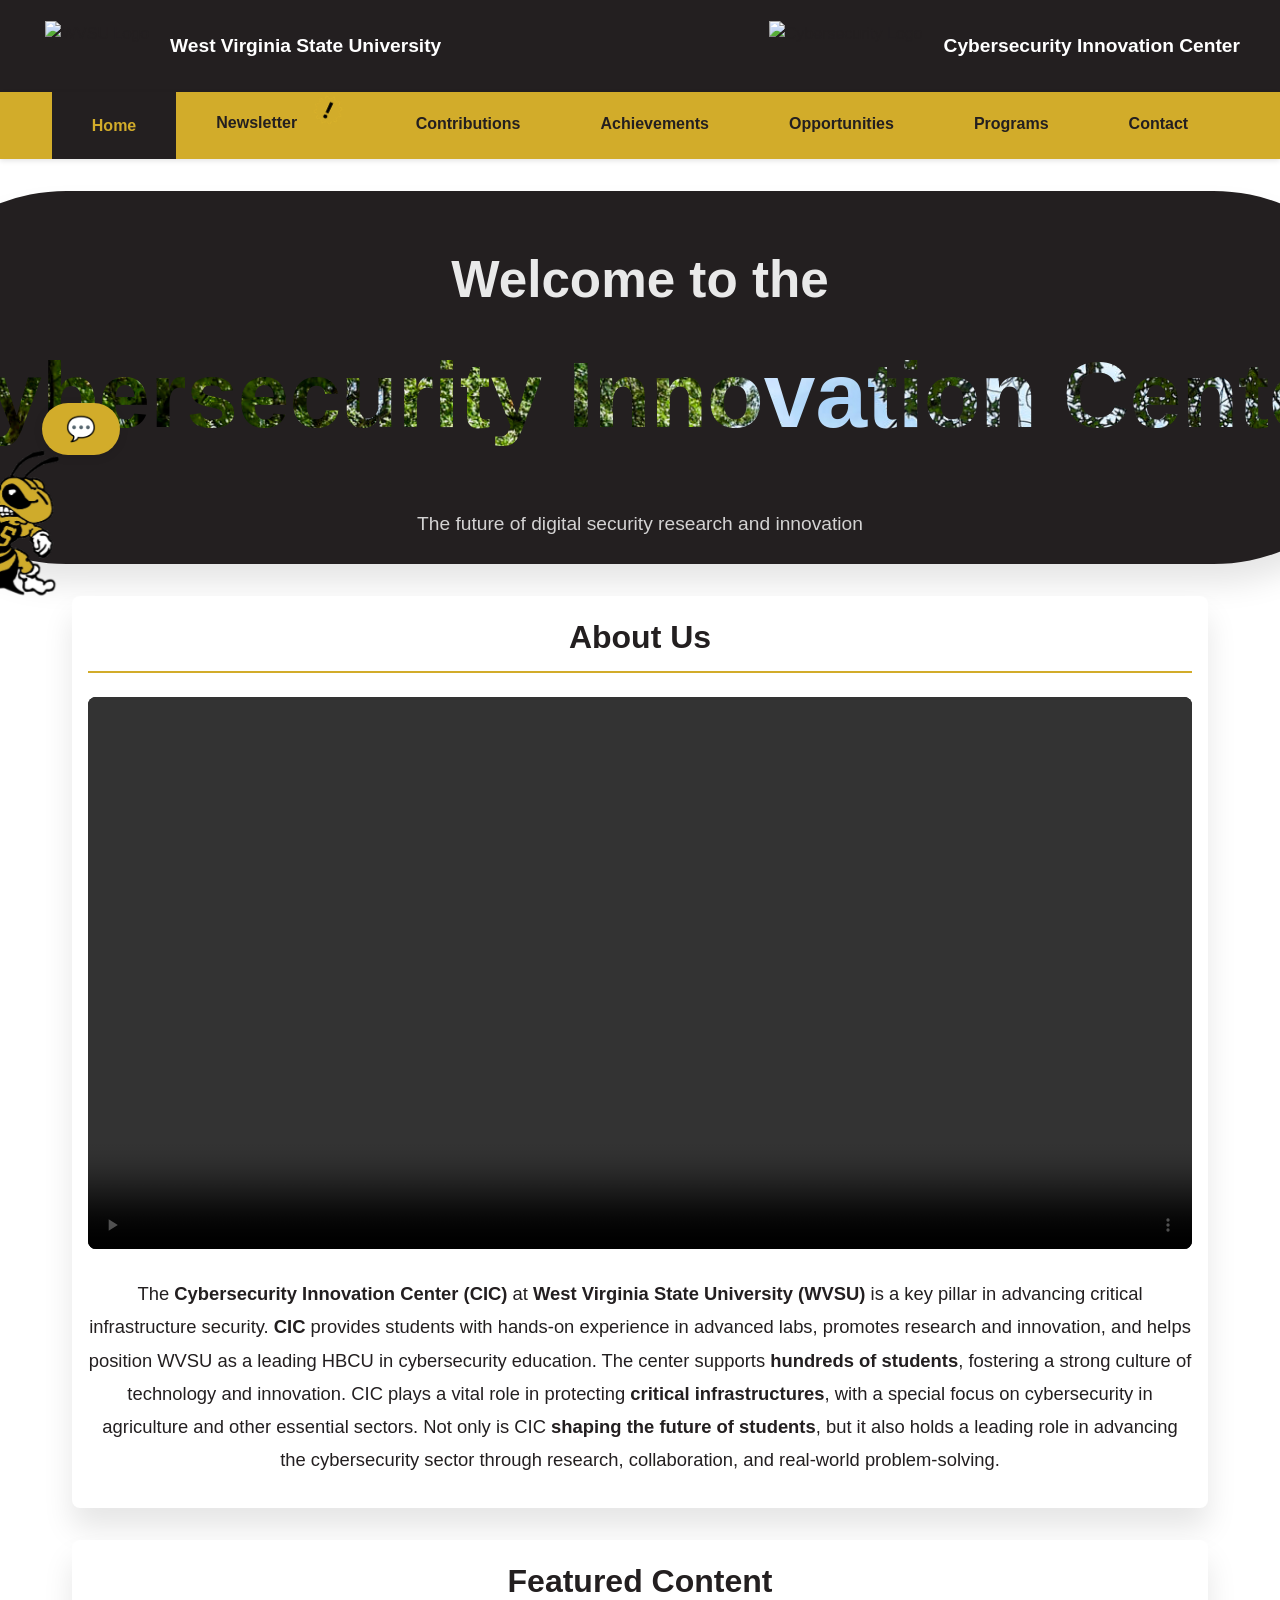
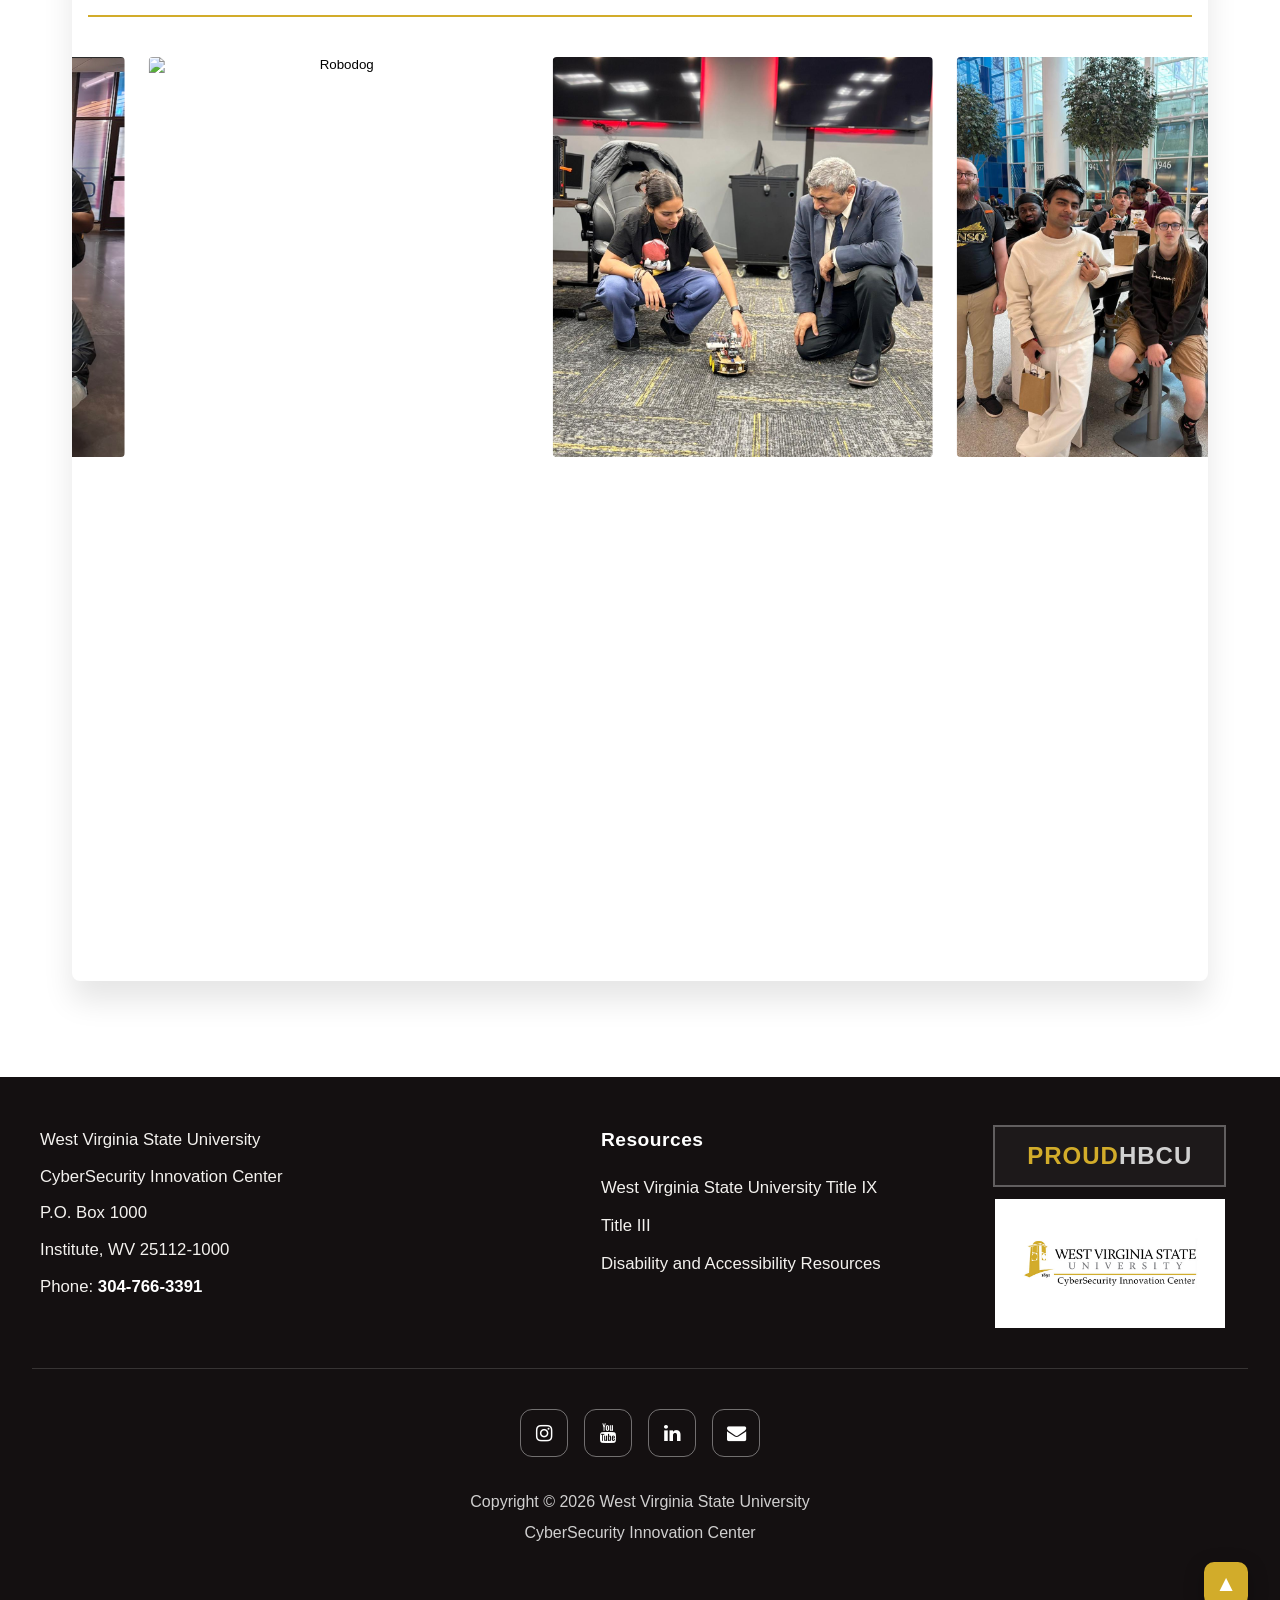
==== commit 93709a98: "Added Newsletter tab" ====
--- a/index.html
+++ b/index.html
@@ -34,6 +34,9 @@
     <nav class="nav-banner">
         <div class="nav-container">
             <button class="nav-btn" data-target="home">Home</button>
+            <button class="nav-btn" data-target="newsletter">
+                Newsletter <img src="!.png" alt="icon" class="rotated-icon">
+            </button>
             <button class="nav-btn" data-target="contributions">Contributions</button>
             <button class="nav-btn" data-target="achievements">Achievements</button>
             <button class="nav-btn" data-target="opportunities">Opportunities</button>
@@ -144,6 +147,18 @@
                 </div>
             </div>
         </section>
+        <!-- Newsletter Section -->
+        <section id="newsletter" class="content-section">
+            <div class="section-content newsletter-content">
+                <h1>Newsletter Title</h1>
+                <p class="subheader">March 2026 • TT</p>
+                <div class="newsletter-body">
+                    <p>Lorem ipsum dolor sit amet, consectetur adipiscing elit. Nulla vel purus quis libero vestibulum interdum.</p>
+                    <p>Vivamus tincidunt, dolor in facilisis sodales, justo elit auctor neque, at venenatis sapien ligula a orci.</p>
+                    <p>Suspendisse potenti. Praesent vitae augue nec purus pulvinar fermentum.</p>
+                </div>
+            </div>
+        </section>
         <!-- Other Sections (Hidden by default) -->
                 <section id="contributions" class="content-section">
             <h1>Contributions</h1>
--- a/style/main.css
+++ b/style/main.css
@@ -159,6 +159,16 @@
     border-bottom: 3px solid var(--primary-dark);
     padding-top: 1.2rem;
     
+}
+
+/* rotated icon for newsletter */
+.rotated-icon {
+    width: 32px; /* 200% bigger than original 16px */
+    height: 32px;
+    display: inline-block;
+    margin-left: 2px;
+    transform: rotate(25deg) translateY(-1.0rem) translateX(0.10rem); /* r translaotate opposite direction and move up */
+    vertical-align: middle;
 }
 
 /* Main Content */
@@ -431,6 +441,18 @@
     padding-left: 1rem;
 }
 
+/* newsletter styling */
+.newsletter-content .subheader {
+    font-style: italic;
+    color: #666;
+    margin-bottom: 1rem;
+}
+
+.newsletter-body {
+    line-height: 1.6;
+    color: var(--primary-dark);
+}
+
 .opportunity-item {
     margin-bottom: 1.5rem;
     padding: 1rem;
